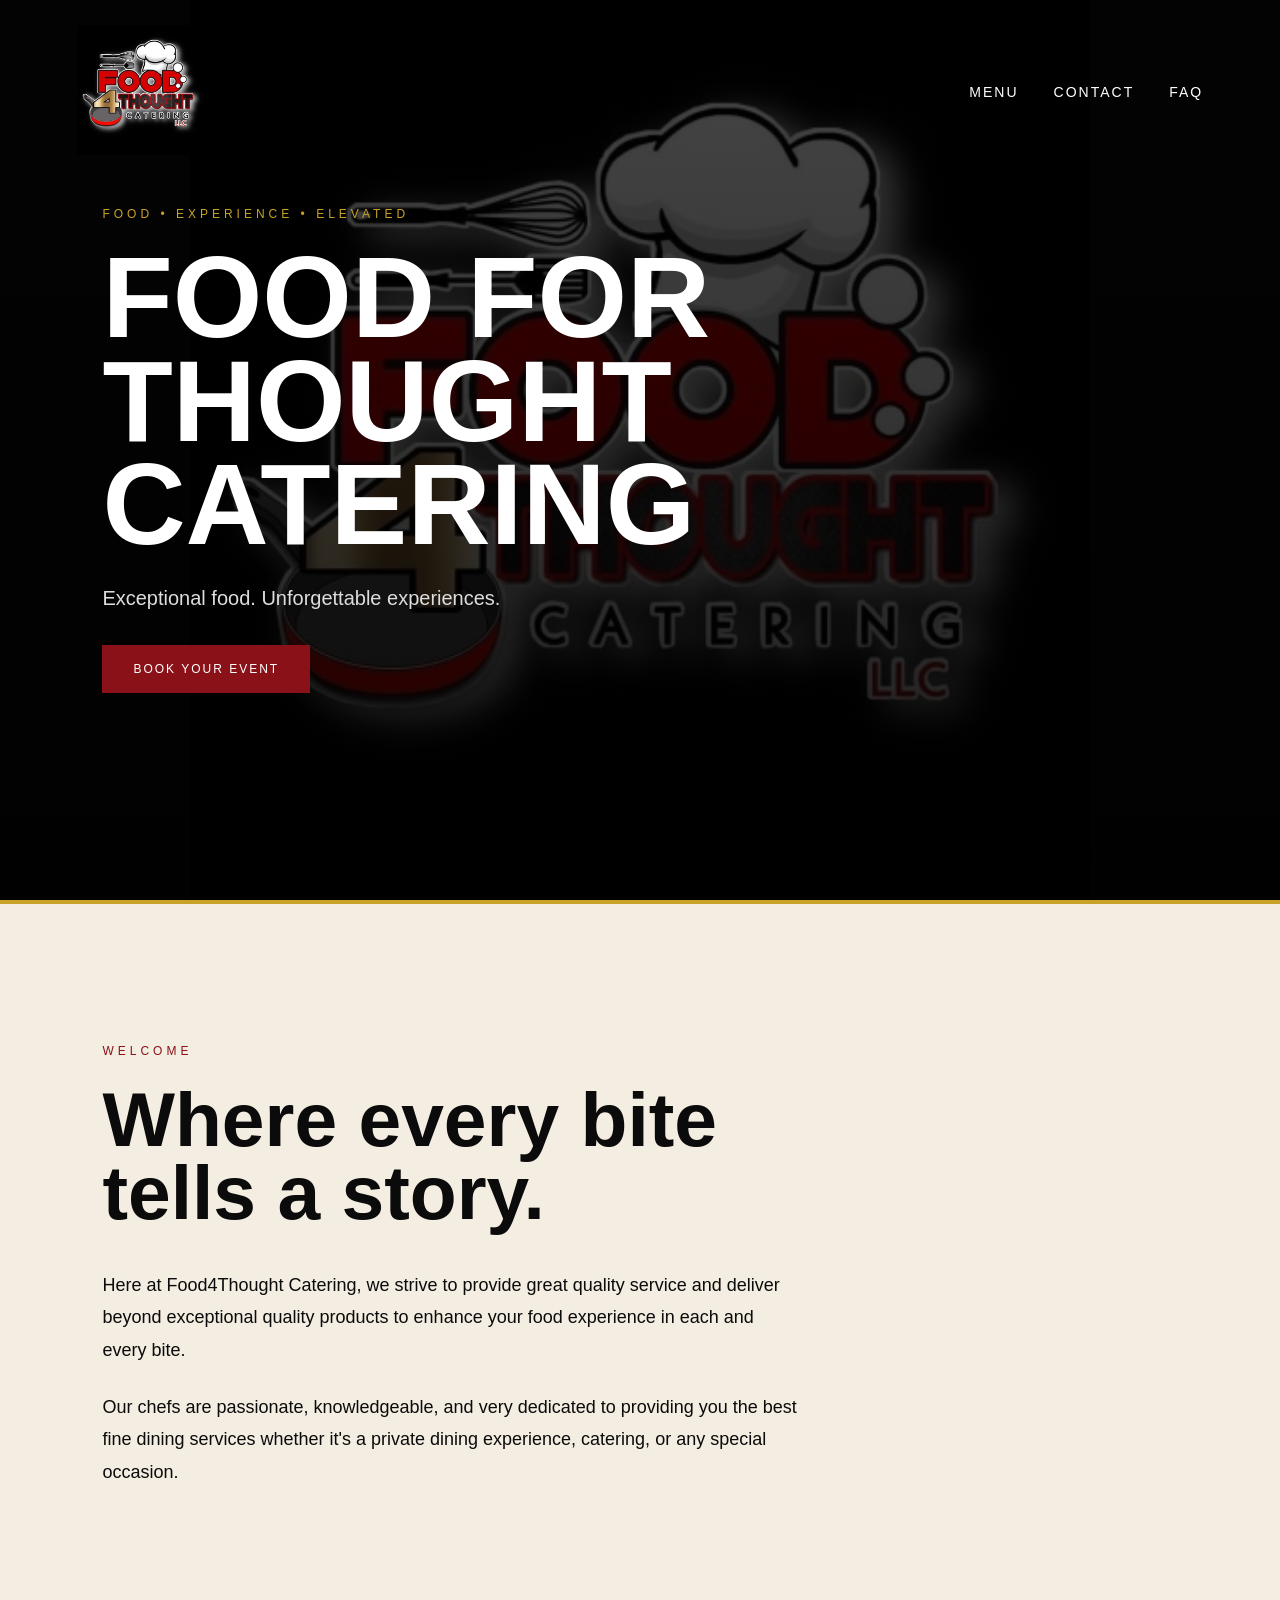
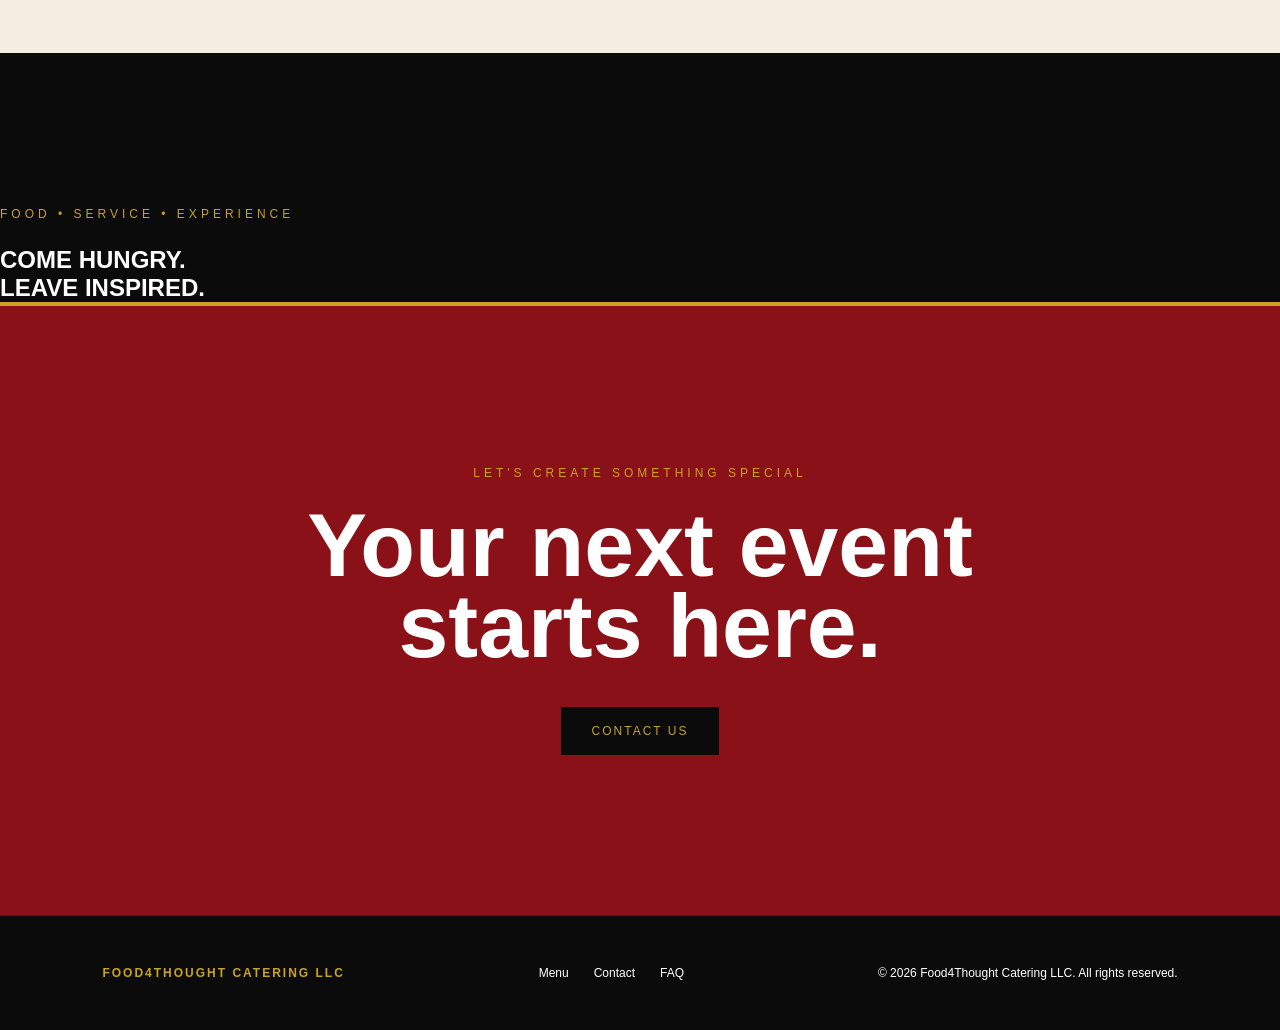
==== index.html @ 7fde73a3 "Fix video hero and page spacing" ====
<!DOCTYPE html>
<html lang="en">

<head>
    <meta charset="UTF-8">
    <meta name="viewport" content="width=device-width, initial-scale=1.0">

    <title>Food For Thought Catering LLC</title>

    <meta name="description"
        content="Food For Thought Catering LLC provides exceptional catering, private dining, and special occasion experiences.">

    <link rel="stylesheet" href="style.css">
</head>

<body>

    <!-- Navigation -->
    <header class="navbar">

        <a href="index.html" class="logo">
            <img src="images/logo.jpg" alt="Food For Thought Catering LLC">
        </a>

        <nav class="buttons">
            <a href="menu.html" class="menu-btn">Menu</a>
            <a href="contact.html" class="menu-btn">Contact</a>
            <a href="faq.html" class="menu-btn">FAQ</a>
        </nav>

    </header>


    <!-- Hero -->
    <section class="hero">

        <div class="hero-content">

            <p class="eyebrow">
                FOOD • EXPERIENCE • ELEVATED
            </p>

            <h1>
                Food For<br>
                Thought Catering
            </h1>

            <p class="hero-text">
                Exceptional food. Unforgettable experiences.
            </p>

            <a href="contact.html" class="cta-button">
                Book Your Event
            </a>

        </div>

    </section>


    <!-- Welcome -->
    <main>

        <section class="welcome">

            <div class="welcome-content">

                <p class="section-label">
                    WELCOME
                </p>

                <h2>
                    Where every bite<br>
                    tells a story.
                </h2>

                <p>
                    Here at Food4Thought Catering, we strive to provide
                    great quality service and deliver beyond exceptional
                    quality products to enhance your food experience in
                    each and every bite.
                </p>

                <p>
                    Our chefs are passionate, knowledgeable, and very
                    dedicated to providing you the best fine dining
                    services whether it's a private dining experience,
                    catering, or any special occasion.
                </p>

            </div>

        </section>


        <!-- Catering Videos -->
        <section class="video-hero">

            <video class="video-hero-background" autoplay muted loop playsinline>
                <source src="videos/catering1.mp4" type="video/mp4">
            </video>

            <div class="video-hero-overlay"></div>

            <div class="video-hero-content">
                <p class="section-label">Food • Service • Experience</p>

                <h2>
                    COME HUNGRY.<br>
                    LEAVE INSPIRED.
                </h2>
            </div>

        </section>

        <!-- Call To Action -->
        <section class="cta">

            <p class="section-label">
                LET'S CREATE SOMETHING SPECIAL
            </p>

            <h2>
                Your next event<br>
                starts here.
            </h2>

            <a href="contact.html" class="cta-button">
                Contact Us
            </a>

        </section>

    </main>


    <!-- Footer -->
    <footer>

        <div class="footer-logo">
            Food4Thought Catering LLC
        </div>

        <div class="footer-links">
            <a href="menu.html">Menu</a>
            <a href="contact.html">Contact</a>
            <a href="faq.html">FAQ</a>
        </div>

        <p>
            © 2026 Food4Thought Catering LLC. All rights reserved.
        </p>

    </footer>


    <script src="script.js"></script>

</body>

</html>
---- style.css ----
/* =========================
   COLOR VARIABLES
========================= */

:root {
    --black: #0b0b0b;
    --soft-black: #141414;
    --red: #8b1118;
    --red-bright: #a9151d;
    --gold: #c9a227;
    --cream: #f4eee2;
    --white: #ffffff;
}


/* =========================
   RESET
========================= */

* {
    margin: 0;
    padding: 0;
    box-sizing: border-box;
}

html {
    scroll-behavior: smooth;
}

body {
    font-family: Arial, Helvetica, sans-serif;
    background: var(--black);
    color: var(--white);
}


/* =========================
   NAVIGATION
========================= */

.navbar {
    position: absolute;

    top: 0;
    left: 0;

    width: 100%;

    padding: 25px 6%;

    display: flex;
    align-items: center;
    justify-content: space-between;

    z-index: 10;
}

.logo img {
    width: 130px;
    height: auto;
}

.buttons {
    display: flex;
    gap: 35px;
}

.menu-btn {
    color: var(--white);

    text-decoration: none;

    font-size: 14px;

    text-transform: uppercase;

    letter-spacing: 2px;

    transition: color 0.3s ease;
}

.menu-btn:hover {
    color: var(--gold);
}


/* =========================
   HERO
========================= */

.hero {
    min-height: 100vh;

    display: flex;

    align-items: center;

    padding: 120px 8%;

    position: relative;

    background:
        linear-gradient(rgba(0, 0, 0, 0.72),
            rgba(0, 0, 0, 0.88)),
        url("images/logo.jpg");

    background-size: contain;

    background-repeat: no-repeat;

    background-position: center;
}

.hero-content {
    max-width: 850px;
}

.eyebrow,
.section-label {
    font-size: 12px;

    letter-spacing: 4px;

    text-transform: uppercase;

    margin-bottom: 25px;

    color: var(--gold);
}

.hero h1 {
    font-size: clamp(4rem, 9vw, 9rem);

    line-height: 0.9;

    text-transform: uppercase;

    margin-bottom: 30px;
}

.hero h1::first-line {
    color: var(--white);
}

.hero-text {
    font-size: 20px;

    max-width: 500px;

    margin-bottom: 35px;

    color: #dddddd;
}


/* =========================
   BUTTON
========================= */

.cta-button {
    display: inline-block;

    padding: 16px 30px;

    background: var(--red);

    color: var(--white);

    text-decoration: none;

    text-transform: uppercase;

    font-size: 12px;

    letter-spacing: 2px;

    border: 1px solid var(--red);

    transition: all 0.3s ease;
}

.cta-button:hover {
    background: var(--gold);

    border-color: var(--gold);

    color: var(--black);
}


/* =========================
   WELCOME
========================= */

.welcome {
    padding: 140px 8%;

    background: var(--cream);

    color: var(--black);

    border-top: 4px solid var(--gold);
}

.welcome-content {
    max-width: 800px;
}

.welcome .section-label {
    color: var(--red);
}

.welcome h2 {
    font-size: clamp(3rem, 6vw, 6rem);

    line-height: 0.95;

    margin-bottom: 40px;
}

.welcome p:not(.section-label) {
    font-size: 18px;

    line-height: 1.8;

    margin-bottom: 25px;

    max-width: 700px;
}


/* =========================
   VIDEO
========================= */

.video-section {
    position: relative;

    width: 100%;

    height: 80vh;

    overflow: hidden;

    border-top: 1px solid var(--gold);

    border-bottom: 1px solid var(--gold);
}

.catering-video {
    width: 100%;

    height: 100%;

    object-fit: cover;
}

.video-overlay {
    position: absolute;

    inset: 0;

    display: flex;

    flex-direction: column;

    justify-content: center;

    align-items: center;

    text-align: center;

    padding: 20px;

    background:
        linear-gradient(rgba(0, 0, 0, 0.35),
            rgba(139, 17, 24, 0.35));
}

.video-overlay p {
    letter-spacing: 4px;

    font-size: 12px;

    margin-bottom: 20px;

    color: var(--gold);
}

.video-overlay h2 {
    font-size: clamp(3rem, 7vw, 7rem);

    line-height: 0.9;
}


/* =========================
   VIDEO GALLERY
========================= */

.video-gallery {
    padding: 100px 8%;

    background: var(--soft-black);
}

.video-card {
    border: 1px solid var(--gold);

    padding: 8px;
}

.video-card video {
    width: 100%;

    max-height: 700px;

    object-fit: cover;

    display: block;
}


/* =========================
   CALL TO ACTION
========================= */

.cta {
    padding: 160px 8%;

    text-align: center;

    background: var(--red);

    color: var(--white);

    border-top: 4px solid var(--gold);
}

.cta .section-label {
    color: var(--gold);
}

.cta h2 {
    font-size: clamp(3rem, 7vw, 7rem);

    line-height: 0.9;

    margin-bottom: 40px;
}

.cta .cta-button {
    background: var(--black);

    border-color: var(--black);

    color: var(--gold);
}

.cta .cta-button:hover {
    background: var(--gold);

    color: var(--black);

    border-color: var(--gold);
}


/* =========================
   FOOTER
========================= */

footer {
    padding: 50px 8%;

    display: flex;

    align-items: center;

    justify-content: space-between;

    flex-wrap: wrap;

    gap: 30px;

    background: var(--black);

    border-top: 1px solid #292929;

    font-size: 12px;
}

.footer-logo {
    color: var(--gold);

    font-weight: bold;

    text-transform: uppercase;

    letter-spacing: 2px;
}

.footer-links {
    display: flex;

    gap: 25px;
}

.footer-links a {
    color: var(--white);

    text-decoration: none;

    transition: color 0.3s ease;
}

.footer-links a:hover {
    color: var(--gold);
}


/* =========================
   MOBILE
========================= */

@media (max-width: 700px) {

    .navbar {
        padding: 20px;
    }

    .logo img {
        width: 100px;
    }

    .buttons {
        gap: 15px;
    }

    .menu-btn {
        font-size: 10px;
    }

    .hero {
        padding: 120px 25px 80px;
    }

    .hero h1 {
        font-size: 4rem;
    }

    .welcome {
        padding: 90px 25px;
    }

    .video-section {
        height: 60vh;
    }

    .video-gallery {
        padding: 60px 25px;
    }

    .cta {
        padding: 100px 25px;
    }

    footer {
        padding: 40px 25px;

        flex-direction: column;

        align-items: flex-start;
    }

}

/* =========================
   MENU PAGE
========================= */


/* =========================
   MENU HERO
========================= */

.menu-hero {
    min-height: 70vh;

    display: flex;
    align-items: flex-end;

    padding: 150px 8% 90px;

    background:
        linear-gradient(rgba(0, 0, 0, 0.75),
            rgba(0, 0, 0, 0.92));

    border-bottom: 1px solid var(--gold);
}

.menu-hero-content {
    max-width: 900px;
}

.menu-hero h1 {
    font-size: clamp(4rem, 9vw, 9rem);

    line-height: 0.9;

    text-transform: uppercase;

    margin-bottom: 30px;
}

.menu-hero p:not(.section-label) {
    max-width: 600px;

    font-size: 18px;

    line-height: 1.7;

    color: #dddddd;
}


/* =========================
   MENU CATEGORIES
========================= */

.menu-categories {
    padding: 140px 8%;

    background: var(--black);
}

.menu-heading {
    max-width: 800px;

    margin-bottom: 80px;
}

.menu-heading h2 {
    font-size: clamp(3rem, 6vw, 6rem);

    line-height: 0.95;
}


/* =========================
   MENU GRID
========================= */

.menu-grid {
    display: grid;

    grid-template-columns: repeat(2, 1fr);

    gap: 25px;
}


/* =========================
   MENU CARD
========================= */

.menu-card {
    position: relative;

    min-height: 360px;

    padding: 40px;

    display: flex;

    flex-direction: column;

    justify-content: space-between;

    text-decoration: none;

    color: var(--white);

    background: var(--soft-black);

    border: 1px solid #292929;

    overflow: hidden;

    transition:
        transform 0.35s ease,
        border-color 0.35s ease;
}




.menu-card::before {
    content: "";

    position: absolute;

    top: 0;
    left: 0;

    width: 100%;
    height: 3px;

    background: var(--gold);

    transform: scaleX(0);

    transform-origin: left;

    transition: transform 0.35s ease;
}


/* Hover */

.menu-card:hover {
    transform: translateY(-6px);

    border-color: var(--gold);
}

.menu-card:hover::before {
    transform: scaleX(1);
}


/* =========================
   CARD NUMBER
========================= */

.menu-card-number {
    font-size: 12px;

    letter-spacing: 3px;

    color: var(--gold);
}


/* =========================
   CARD CONTENT
========================= */

.menu-card-content p {
    font-size: 11px;

    letter-spacing: 3px;

    color: var(--gold);

    margin-bottom: 15px;
}

.menu-card-content h3 {
    font-size: clamp(2rem, 4vw, 4rem);

    line-height: 0.95;

    text-transform: uppercase;

    margin-bottom: 25px;
}

.menu-card-content span {
    font-size: 11px;

    letter-spacing: 2px;

    text-transform: uppercase;

    color: #cccccc;

    transition: color 0.3s ease;
}

.menu-card:hover .menu-card-content span {
    color: var(--gold);
}


/* =========================
   WEDDING CARD
========================= */

.wedding-card {
    grid-column: span 2;

    min-height: 420px;

    background:
        linear-gradient(rgba(0, 0, 0, 0.85),
            rgba(80, 8, 12, 0.35));
}


/* =========================
   MENU CTA
========================= */

.menu-cta {
    padding: 150px 8%;

    text-align: center;

    background: var(--cream);

    color: var(--black);

    border-top: 4px solid var(--gold);
}

.menu-cta .section-label {
    color: var(--red);
}

.menu-cta h2 {
    font-size: clamp(3rem, 7vw, 7rem);

    line-height: 0.9;

    margin-bottom: 45px;
}

.menu-cta .cta-button {
    background: var(--red);

    color: var(--white);

    border-color: var(--red);
}

.menu-cta .cta-button:hover {
    background: var(--black);

    border-color: var(--black);

    color: var(--gold);
}


/* =========================
   MOBILE
========================= */

@media (max-width: 700px) {

    .menu-hero {
        min-height: 60vh;

        padding: 130px 25px 60px;
    }

    .menu-hero h1 {
        font-size: 4rem;
    }

    .menu-categories {
        padding: 90px 25px;
    }

    .menu-heading {
        margin-bottom: 50px;
    }

    .menu-grid {
        grid-template-columns: 1fr;
    }

    .menu-card {
        min-height: 280px;

        padding: 30px;
    }

    .wedding-card {
        grid-column: span 1;

        min-height: 320px;
    }

    .menu-cta {
        padding: 100px 25px;
    }

}

/* =========================
   À LA CARTE
========================= */

.ala-menu {
    padding: 140px 8%;
    background: var(--black);
}

.ala-grid {
    display: grid;
    grid-template-columns: repeat(2, 1fr);
    gap: 30px;
}

.ala-card {
    background: var(--soft-black);
    border: 1px solid #292929;
    overflow: hidden;
    transition: transform 0.35s ease, border-color 0.35s ease;
}

.ala-card:hover {
    transform: translateY(-6px);
    border-color: var(--gold);
}

.ala-card>img {
    width: 100%;
    height: 300px;
    object-fit: cover;
    display: block;
}

.ala-info {
    padding: 30px;
}

.ala-info h3 {
    font-size: 26px;
    text-transform: uppercase;
    line-height: 1;
    margin-bottom: 20px;
}

.price-options {
    display: flex;
    flex-wrap: wrap;
    gap: 10px;
}

.price-options span,
.single-price {
    display: inline-block;
    color: var(--gold);
    font-size: 14px;
    letter-spacing: 1px;
}

.sides-heading {
    margin-top: 150px;
}

.side-list {
    max-width: 1000px;
    border-top: 1px solid #292929;
}

.side-item {
    display: flex;
    justify-content: space-between;
    align-items: center;
    gap: 30px;

    padding: 22px 0;

    border-bottom: 1px solid #292929;

    color: var(--cream);
    font-size: 16px;
}

.side-item strong {
    color: var(--gold);
    white-space: nowrap;
}


/* MOBILE */

@media (max-width: 700px) {

    .ala-menu {
        padding: 90px 25px;
    }

    .ala-grid {
        grid-template-columns: 1fr;
    }

    .ala-card>img {
        height: 250px;
    }

    .sides-heading {
        margin-top: 100px;
    }

    .side-item {
        font-size: 14px;
        gap: 15px;
    }

}

/* =========================
   DINNER MENU
========================= */

.dinner-menu {
    padding: 140px 8%;
    background: var(--black);
}

.dinner-intro {
    max-width: 800px;
    margin-bottom: 80px;
}

.dinner-intro .section-label {
    color: var(--gold);
}

.dinner-intro h2 {
    font-size: clamp(3rem, 6vw, 6rem);
    line-height: 0.9;
    text-transform: uppercase;
    margin-bottom: 30px;
}

.dinner-intro p {
    max-width: 650px;
    color: #cccccc;
    font-size: 17px;
    line-height: 1.8;
}


/* DINNER GRID */

.dinner-grid {
    display: grid;
    grid-template-columns: repeat(2, 1fr);
    gap: 25px;
}


/* DINNER CARD */

.dinner-card {
    background: var(--soft-black);
    border: 1px solid #292929;
    padding: 35px;
    transition: transform 0.3s ease, border-color 0.3s ease;
}

.dinner-card:hover {
    transform: translateY(-5px);
    border-color: var(--gold);
}


/* DINNER IMAGE */

.dinner-card img {
    width: 100%;
    height: 280px;
    object-fit: cover;
    display: block;
    margin-bottom: 30px;
}


/* DINNER INFO */

.dinner-info {
    display: flex;
    justify-content: space-between;
    align-items: flex-start;
    gap: 25px;
}

.dinner-info h3 {
    font-size: 28px;
    line-height: 1;
    text-transform: uppercase;
}

.dinner-price {
    color: var(--gold);
    font-size: 22px;
    font-weight: bold;
    white-space: nowrap;
}


/* DESCRIPTION */

.dinner-description {
    color: #cccccc;
    font-size: 15px;
    line-height: 1.7;
    margin-top: 20px;
}


/* DINNER CTA */

.dinner-cta {
    margin-top: 80px;
    padding: 70px;
    background: var(--red);
    text-align: center;
    border-top: 3px solid var(--gold);
}

.dinner-cta h2 {
    font-size: clamp(2.5rem, 6vw, 6rem);
    line-height: 0.9;
    text-transform: uppercase;
    margin-bottom: 30px;
}

.dinner-cta p {
    max-width: 600px;
    margin: 0 auto 30px;
    color: #eeeeee;
    line-height: 1.7;
}


/* MOBILE */

@media (max-width: 750px) {

    .dinner-menu {
        padding: 90px 25px;
    }

    .dinner-grid {
        grid-template-columns: 1fr;
    }

    .dinner-card {
        padding: 25px;
    }

    .dinner-card img {
        height: 240px;
    }

    .dinner-info {
        flex-direction: column;
        gap: 15px;
    }

    .dinner-info h3 {
        font-size: 24px;
    }

    .dinner-cta {
        padding: 60px 25px;
    }
}

/* =========================
   CATERING PAGE
========================= */

.catering-info {
    padding: 140px 8%;
    background: var(--cream);
    color: var(--black);
}

.catering-intro {
    max-width: 800px;
    margin-bottom: 70px;
}

.catering-intro .section-label {
    color: var(--red);
}

.catering-intro h2,
.section-intro h2 {
    font-size: clamp(3rem, 6vw, 6rem);
    line-height: 0.95;
    margin-bottom: 40px;
}

.catering-intro p {
    max-width: 700px;
    font-size: 18px;
    line-height: 1.8;
    margin-bottom: 20px;
}


/* POLICY */

.policy-notice {
    display: flex;
    gap: 30px;

    max-width: 1000px;

    padding: 40px;

    background: var(--black);

    color: var(--white);

    border-left: 5px solid var(--red);
}

.notice-icon {
    color: var(--gold);
    font-size: 30px;
}

.policy-notice h3 {
    color: var(--gold);
    font-size: 18px;
    letter-spacing: 2px;
    margin-bottom: 20px;
}

.policy-notice p {
    color: #cccccc;
    line-height: 1.7;
    margin-bottom: 12px;
}


/* SERVICES */

.catering-services {
    padding: 140px 8%;
    background: var(--black);
}

.service-grid {
    display: grid;
    grid-template-columns: repeat(3, 1fr);
    gap: 25px;
}

.service-card {
    padding: 40px;

    min-height: 500px;

    background: var(--soft-black);

    border: 1px solid #292929;

    transition:
        transform 0.35s ease,
        border-color 0.35s ease;
}

.service-card:hover {
    transform: translateY(-6px);
    border-color: var(--gold);
}

.service-number {
    color: var(--gold);
    letter-spacing: 3px;
    font-size: 12px;
}

.service-card h3 {
    font-size: 42px;
    text-transform: uppercase;
    margin: 40px 0 15px;
}

.service-price {
    font-size: 32px;
    color: var(--gold);
    margin-bottom: 15px;
}

.service-price span {
    font-size: 16px;
}

.service-card p {
    color: #cccccc;
    line-height: 1.7;
    margin-bottom: 20px;
}

.service-card ul {
    list-style: none;
    margin: 25px 0;
}

.service-card li {
    padding: 10px 0;
    border-bottom: 1px solid #292929;
    color: var(--cream);
}

.service-card li::before {
    content: "— ";
    color: var(--gold);
}

.service-note {
    font-size: 13px;
}


/* WHOLE PANS */

.whole-pans {
    padding: 140px 8%;
    background: var(--soft-black);
}

.whole-pans .section-intro {
    margin-bottom: 70px;
}

.whole-pans .section-intro p {
    color: #cccccc;
    font-size: 16px;
    line-height: 1.7;
    max-width: 600px;
}

.pan-list {
    max-width: 1100px;
    border-top: 1px solid #333333;
}

.pan-item {
    display: flex;
    justify-content: space-between;
    align-items: center;

    gap: 30px;

    padding: 22px 0;

    border-bottom: 1px solid #292929;

    color: var(--cream);

    font-size: 16px;
}

.pan-item strong {
    color: var(--gold);
    white-space: nowrap;
}


/* MOBILE */

@media (max-width: 800px) {

    .catering-info,
    .catering-services,
    .whole-pans {
        padding: 90px 25px;
    }

    .service-grid {
        grid-template-columns: 1fr;
    }

    .service-card {
        min-height: auto;
    }

    .policy-notice {
        flex-direction: column;
        padding: 30px;
    }

    .pan-item {
        font-size: 14px;
        gap: 20px;
    }

}


/* =========================
   BRUNCH PAGE
========================= */

.brunch-menu {
    padding: 140px 8%;
    background: var(--black);
}

.brunch-menu .section-intro {
    max-width: 800px;
    margin-bottom: 80px;
}

.brunch-menu .section-intro p:last-child {
    color: #cccccc;
    font-size: 16px;
    line-height: 1.7;
}


/* BRUNCH GRID */

.brunch-grid {
    display: grid;

    grid-template-columns: repeat(3, 1fr);

    gap: 25px;
}


/* BRUNCH CARD */

.brunch-card {
    background: var(--soft-black);

    border: 1px solid #292929;

    overflow: hidden;

    transition:
        transform 0.35s ease,
        border-color 0.35s ease;
}

.brunch-card:hover {
    transform: translateY(-6px);

    border-color: var(--gold);
}


/* IMAGE */

.brunch-card img {
    width: 100%;

    height: 260px;

    object-fit: cover;

    display: block;

    transition: transform 0.5s ease;
}

.brunch-card:hover img {
    transform: scale(1.04);
}


/* INFO */

.brunch-info {
    display: flex;

    justify-content: space-between;

    align-items: center;

    gap: 20px;

    padding: 25px;
}

.brunch-info h3 {
    font-size: 20px;

    line-height: 1.1;

    text-transform: uppercase;
}

.brunch-info span {
    flex-shrink: 0;

    color: var(--gold);

    font-size: 18px;

    font-weight: bold;
}


/* MOBILE */

@media (max-width: 900px) {

    .brunch-grid {
        grid-template-columns: repeat(2, 1fr);
    }

}

@media (max-width: 600px) {

    .brunch-menu {
        padding: 90px 25px;
    }

    .brunch-grid {
        grid-template-columns: 1fr;
    }

    .brunch-card img {
        height: 250px;
    }

}

/* =========================
   WEDDING PAGE
========================= */

.wedding-hero {
    min-height: 80vh;

    display: flex;
    align-items: center;

    padding: 150px 8%;

    background:
        linear-gradient(rgba(0, 0, 0, 0.72),
            rgba(0, 0, 0, 0.94));

    border-bottom: 1px solid var(--gold);
}

.wedding-hero-content {
    max-width: 900px;
}

.wedding-hero h1 {
    font-size: clamp(4rem, 9vw, 9rem);

    line-height: 0.85;

    text-transform: uppercase;

    margin: 20px 0 35px;
}

.wedding-hero p:not(.section-label) {
    max-width: 600px;

    color: #cccccc;

    font-size: 18px;

    line-height: 1.7;
}


/* =========================
   PACKAGES
========================= */

.wedding-packages {
    padding: 140px 8%;

    background: var(--black);
}

.wedding-packages .section-intro {
    max-width: 750px;

    margin-bottom: 80px;
}

.wedding-packages .section-intro p:last-child {
    color: #cccccc;

    font-size: 17px;

    line-height: 1.7;
}


/* PACKAGE GRID */

.wedding-grid {
    display: grid;

    grid-template-columns: repeat(2, 1fr);

    gap: 30px;
}


/* PACKAGE CARD */

.wedding-card {
    padding: 35px;

    background: var(--soft-black);

    border: 1px solid #292929;

    transition:
        transform 0.35s ease,
        border-color 0.35s ease;
}

.wedding-card:hover {
    transform: translateY(-6px);

    border-color: var(--gold);
}

.wedding-card.featured {
    border-top: 4px solid var(--gold);
}


/* PACKAGE TOP */

.package-top {
    display: flex;

    justify-content: space-between;

    align-items: flex-start;

    gap: 20px;

    margin-bottom: 35px;
}

.package-number {
    color: var(--gold);

    font-size: 11px;

    letter-spacing: 3px;
}

.package-price {
    color: var(--gold);

    font-size: 30px;

    font-weight: bold;

    text-align: right;
}

.package-price small {
    display: block;

    margin-top: 3px;

    color: #888;

    font-size: 9px;

    letter-spacing: 2px;
}


/* PACKAGE TITLE */

.wedding-card h3 {
    font-size: clamp(2.2rem, 4vw, 4rem);

    line-height: 0.9;

    text-transform: uppercase;

    margin-bottom: 30px;
}


/* PACKAGE IMAGE */

.package-image {
    width: 100%;

    height: 300px;

    overflow: hidden;

    margin-bottom: 30px;
}

.package-image img {
    width: 100%;

    height: 100%;

    object-fit: cover;

    display: block;

    transition: transform 0.5s ease;
}

.wedding-card:hover .package-image img {
    transform: scale(1.04);
}


/* DESCRIPTION */

.package-description {
    color: #cccccc;

    line-height: 1.7;

    margin-bottom: 25px;
}


/* PACKAGE LIST */

.wedding-card ul {
    list-style: none;
}

.wedding-card li {
    padding: 12px 0;

    border-bottom: 1px solid #292929;

    color: var(--cream);

    font-size: 14px;
}

.wedding-card li::before {
    content: "— ";

    color: var(--gold);
}


/* =========================
   BUILD YOUR OWN
========================= */

.build-menu {
    display: grid;

    grid-template-columns: 1fr 1fr;

    gap: 80px;

    padding: 140px 8%;

    background: var(--red);

    color: white;
}

.build-content {
    max-width: 600px;
}

.build-content .section-label {
    color: var(--gold);
}

.build-content h2 {
    font-size: clamp(3rem, 6vw, 6rem);

    line-height: 0.9;

    margin-bottom: 35px;
}

.build-content p:not(.section-label) {
    font-size: 17px;

    line-height: 1.7;

    max-width: 500px;
}

.build-options {
    display: grid;

    grid-template-columns: repeat(2, 1fr);

    gap: 15px;
}

.build-option {
    padding: 35px;

    min-height: 180px;

    border: 1px solid rgba(255, 255, 255, 0.3);
}

.build-option span {
    color: var(--gold);

    font-size: 11px;

    letter-spacing: 3px;
}

.build-option h3 {
    margin-top: 40px;

    font-size: 24px;

    text-transform: uppercase;
}


/* =========================
   BOOKING
========================= */

.wedding-booking {
    padding: 140px 8%;

    background: var(--cream);

    color: var(--black);
}

.wedding-booking .section-label {
    color: var(--red);
}

.booking-rules {
    max-width: 1000px;

    border-top: 1px solid #b7b7b7;
}

.booking-rule {
    display: grid;

    grid-template-columns: 80px 1fr;

    gap: 30px;

    padding: 35px 0;

    border-bottom: 1px solid #b7b7b7;
}

.booking-rule>span {
    color: var(--red);

    font-size: 13px;

    letter-spacing: 2px;
}

.booking-rule h3 {
    margin-bottom: 10px;

    font-size: 22px;

    text-transform: uppercase;
}

.booking-rule p {
    max-width: 700px;

    color: #444;

    line-height: 1.7;
}

.booking-rule.important h3 {
    color: var(--red);
}


/* =========================
   CANCELLATION POLICY
========================= */

.wedding-policy {
    display: grid;

    grid-template-columns: 1fr 1fr;

    gap: 80px;

    padding: 140px 8%;

    background: var(--black);
}

.wedding-policy h2 {
    font-size: clamp(3rem, 6vw, 6rem);

    line-height: 0.9;
}

.policy-text {
    max-width: 650px;
}

.policy-text p {
    color: #cccccc;

    line-height: 1.8;

    margin-bottom: 25px;
}

.policy-text strong {
    color: var(--gold);
}


/* =========================
   CONSULTATION
========================= */

.consultation {
    display: grid;

    grid-template-columns: 1fr 1fr;

    gap: 80px;

    padding: 140px 8%;

    background: var(--soft-black);

    border-top: 1px solid #292929;
}

.consultation h2 {
    font-size: clamp(3rem, 6vw, 6rem);

    line-height: 0.9;
}

.consultation-details {
    max-width: 500px;
}

.consultation-price {
    display: block;

    color: var(--gold);

    font-size: 70px;

    font-weight: bold;

    margin-bottom: 10px;
}

.consultation-details p {
    color: #cccccc;

    line-height: 1.7;

    margin-bottom: 20px;
}


/* =========================
   MOBILE
========================= */

@media (max-width: 800px) {

    .wedding-hero {
        min-height: 65vh;

        padding: 120px 25px 70px;
    }

    .wedding-packages {
        padding: 90px 25px;
    }

    .wedding-grid {
        grid-template-columns: 1fr;
    }

    .wedding-card {
        padding: 25px;
    }

    .build-menu,
    .wedding-policy,
    .consultation {
        grid-template-columns: 1fr;

        padding: 90px 25px;

        gap: 50px;
    }

    .build-options {
        grid-template-columns: 1fr 1fr;
    }

    .wedding-booking {
        padding: 90px 25px;
    }

}

@media (max-width: 500px) {

    .package-top {
        flex-direction: column;
    }

    .package-price {
        text-align: left;
    }

    .build-options {
        grid-template-columns: 1fr;
    }

    .booking-rule {
        grid-template-columns: 45px 1fr;
        gap: 15px;
    }

}

/* =========================
   CONTACT PAGE
========================= */

.contact-hero {
    min-height: 70vh;

    display: flex;
    align-items: center;

    padding: 150px 8%;

    background: var(--black);

    border-bottom: 1px solid #292929;
}

.contact-hero-content {
    max-width: 850px;
}

.contact-hero h1 {
    font-size: clamp(5rem, 11vw, 10rem);

    line-height: 0.8;

    text-transform: uppercase;

    margin: 20px 0 35px;
}

.contact-hero p:not(.section-label) {
    max-width: 600px;

    color: #cccccc;

    font-size: 18px;

    line-height: 1.7;
}


/* CONTACT FORM SECTION */

.contact-section {
    display: grid;

    grid-template-columns: 0.8fr 1.2fr;

    gap: 100px;

    padding: 140px 8%;

    background: var(--cream);

    color: var(--black);
}

.contact-intro {
    position: sticky;

    top: 100px;

    align-self: start;
}

.contact-intro .section-label {
    color: var(--red);
}

.contact-intro h2 {
    font-size: clamp(4rem, 7vw, 7rem);

    line-height: 0.85;

    margin-bottom: 35px;
}

.contact-intro>p:not(.section-label) {
    max-width: 450px;

    color: #444;

    line-height: 1.8;
}

.contact-note {
    display: flex;

    flex-direction: column;

    gap: 12px;

    margin-top: 40px;

    padding: 25px;

    border-left: 4px solid var(--red);

    background: #eeeeee;
}

.contact-note strong {
    font-size: 14px;

    line-height: 1.5;
}

.contact-note span {
    color: #555;

    font-size: 13px;

    line-height: 1.6;
}


/* FORM */

.contact-form {
    width: 100%;

    max-width: 700px;
}

.form-group {
    display: flex;

    flex-direction: column;

    margin-bottom: 25px;
}

.form-group label {
    margin-bottom: 9px;

    color: var(--black);

    font-size: 11px;

    font-weight: bold;

    letter-spacing: 2px;

    text-transform: uppercase;
}

.form-group input,
.form-group select,
.form-group textarea {
    width: 100%;

    padding: 17px 18px;

    border: 1px solid #bbbbbb;

    border-radius: 0;

    background: transparent;

    color: var(--black);

    font-family: inherit;

    font-size: 15px;

    outline: none;

    transition: border-color 0.25s ease;
}

.form-group textarea {
    resize: vertical;
}

.form-group input:focus,
.form-group select:focus,
.form-group textarea:focus {
    border-color: var(--red);
}

.form-row {
    display: grid;

    grid-template-columns: 1fr 1fr;

    gap: 20px;
}


/* SUBMIT */

.form-submit {
    width: 100%;

    padding: 20px;

    border: none;

    background: var(--red);

    color: white;

    font-family: inherit;

    font-size: 12px;

    font-weight: bold;

    letter-spacing: 3px;

    text-transform: uppercase;

    cursor: pointer;

    transition:
        background 0.25s ease,
        transform 0.25s ease;
}

.form-submit:hover {
    background: var(--black);

    transform: translateY(-2px);
}


/* SERVICES */

.contact-services {
    padding: 140px 8%;

    background: var(--black);
}

.contact-services h2 {
    max-width: 900px;

    font-size: clamp(3rem, 7vw, 7rem);

    line-height: 0.9;

    margin: 25px 0 90px;
}

.contact-service-grid {
    display: grid;

    grid-template-columns: repeat(4, 1fr);

    border-top: 1px solid #333333;
}

.contact-service-grid>div {
    min-height: 180px;

    padding: 30px;

    border-right: 1px solid #333333;

    border-bottom: 1px solid #333333;
}

.contact-service-grid>div:last-child {
    border-right: none;
}

.contact-service-grid span {
    color: var(--gold);

    font-size: 11px;

    letter-spacing: 3px;
}

.contact-service-grid h3 {
    margin-top: 50px;

    font-size: 20px;

    text-transform: uppercase;
}


/* MOBILE */

@media (max-width: 850px) {

    .contact-section {
        grid-template-columns: 1fr;

        padding: 90px 25px;

        gap: 60px;
    }

    .contact-intro {
        position: static;
    }

    .contact-services {
        padding: 90px 25px;
    }

    .contact-service-grid {
        grid-template-columns: 1fr 1fr;
    }

    .contact-service-grid>div:nth-child(2) {
        border-right: none;
    }

}

@media (max-width: 550px) {

    .contact-hero {
        min-height: 60vh;

        padding: 110px 25px 70px;
    }

    .form-row {
        grid-template-columns: 1fr;
    }

    .contact-service-grid {
        grid-template-columns: 1fr;
    }

    .contact-service-grid>div {
        border-right: none;
    }

}

/* =========================
   FAQ PAGE
========================= */

.faq-hero {
    min-height: 70vh;

    display: flex;
    align-items: center;

    padding: 150px 8%;

    background: var(--black);

    border-bottom: 1px solid #292929;
}

.faq-hero-content {
    max-width: 900px;
}

.faq-hero h1 {
    font-size: clamp(4rem, 9vw, 9rem);

    line-height: 0.85;

    text-transform: uppercase;

    margin: 20px 0 35px;
}

.faq-hero p:not(.section-label) {
    max-width: 600px;

    color: #cccccc;

    font-size: 18px;

    line-height: 1.7;
}


/* FAQ SECTION */

.faq-section {
    padding: 140px 8%;

    background: var(--cream);

    color: var(--black);
}

.faq-section .section-intro {
    margin-bottom: 80px;
}

.faq-section .section-label {
    color: var(--red);
}

.faq-section h2 {
    font-size: clamp(4rem, 7vw, 7rem);

    line-height: 0.85;
}


/* FAQ LIST */

.faq-list {
    max-width: 1000px;

    border-top: 1px solid #999999;
}

.faq-item {
    border-bottom: 1px solid #999999;
}

.faq-item summary {
    display: flex;

    justify-content: space-between;

    align-items: center;

    gap: 30px;

    padding: 30px 0;

    cursor: pointer;

    list-style: none;

    font-size: 19px;

    font-weight: bold;

    text-transform: uppercase;
}

.faq-item summary::-webkit-details-marker {
    display: none;
}

.faq-item summary::after {
    content: "+";

    flex-shrink: 0;

    color: var(--red);

    font-size: 30px;

    font-weight: normal;

    transition: transform 0.25s ease;
}

.faq-item[open] summary::after {
    transform: rotate(45deg);
}

.faq-answer {
    max-width: 750px;

    padding: 0 50px 30px 0;
}

.faq-answer p {
    color: #444444;

    font-size: 16px;

    line-height: 1.8;

    margin-bottom: 15px;
}

.faq-answer strong {
    color: var(--red);
}


/* CTA */

.faq-cta {
    padding: 140px 8%;

    background: var(--red);

    color: white;
}

.faq-cta .section-label {
    color: var(--gold);
}

.faq-cta h2 {
    font-size: clamp(4rem, 8vw, 8rem);

    line-height: 0.85;

    margin: 25px 0;
}

.faq-cta p:not(.section-label) {
    max-width: 500px;

    margin-bottom: 35px;

    line-height: 1.7;
}


/* MOBILE */

@media (max-width: 700px) {

    .faq-hero {
        min-height: 60vh;

        padding: 110px 25px 70px;
    }

    .faq-section {
        padding: 90px 25px;
    }

    .faq-cta {
        padding: 90px 25px;
    }

    .faq-item summary {
        font-size: 16px;
    }

    .faq-answer {
        padding-right: 20px;
    }

}

/* =========================
   PAGE TOP SPACING FIX
========================= */

.faq-hero,
.menu-hero,
.catering-hero,
.wedding-hero,
.contact-hero {
    padding-top: 190px;
}
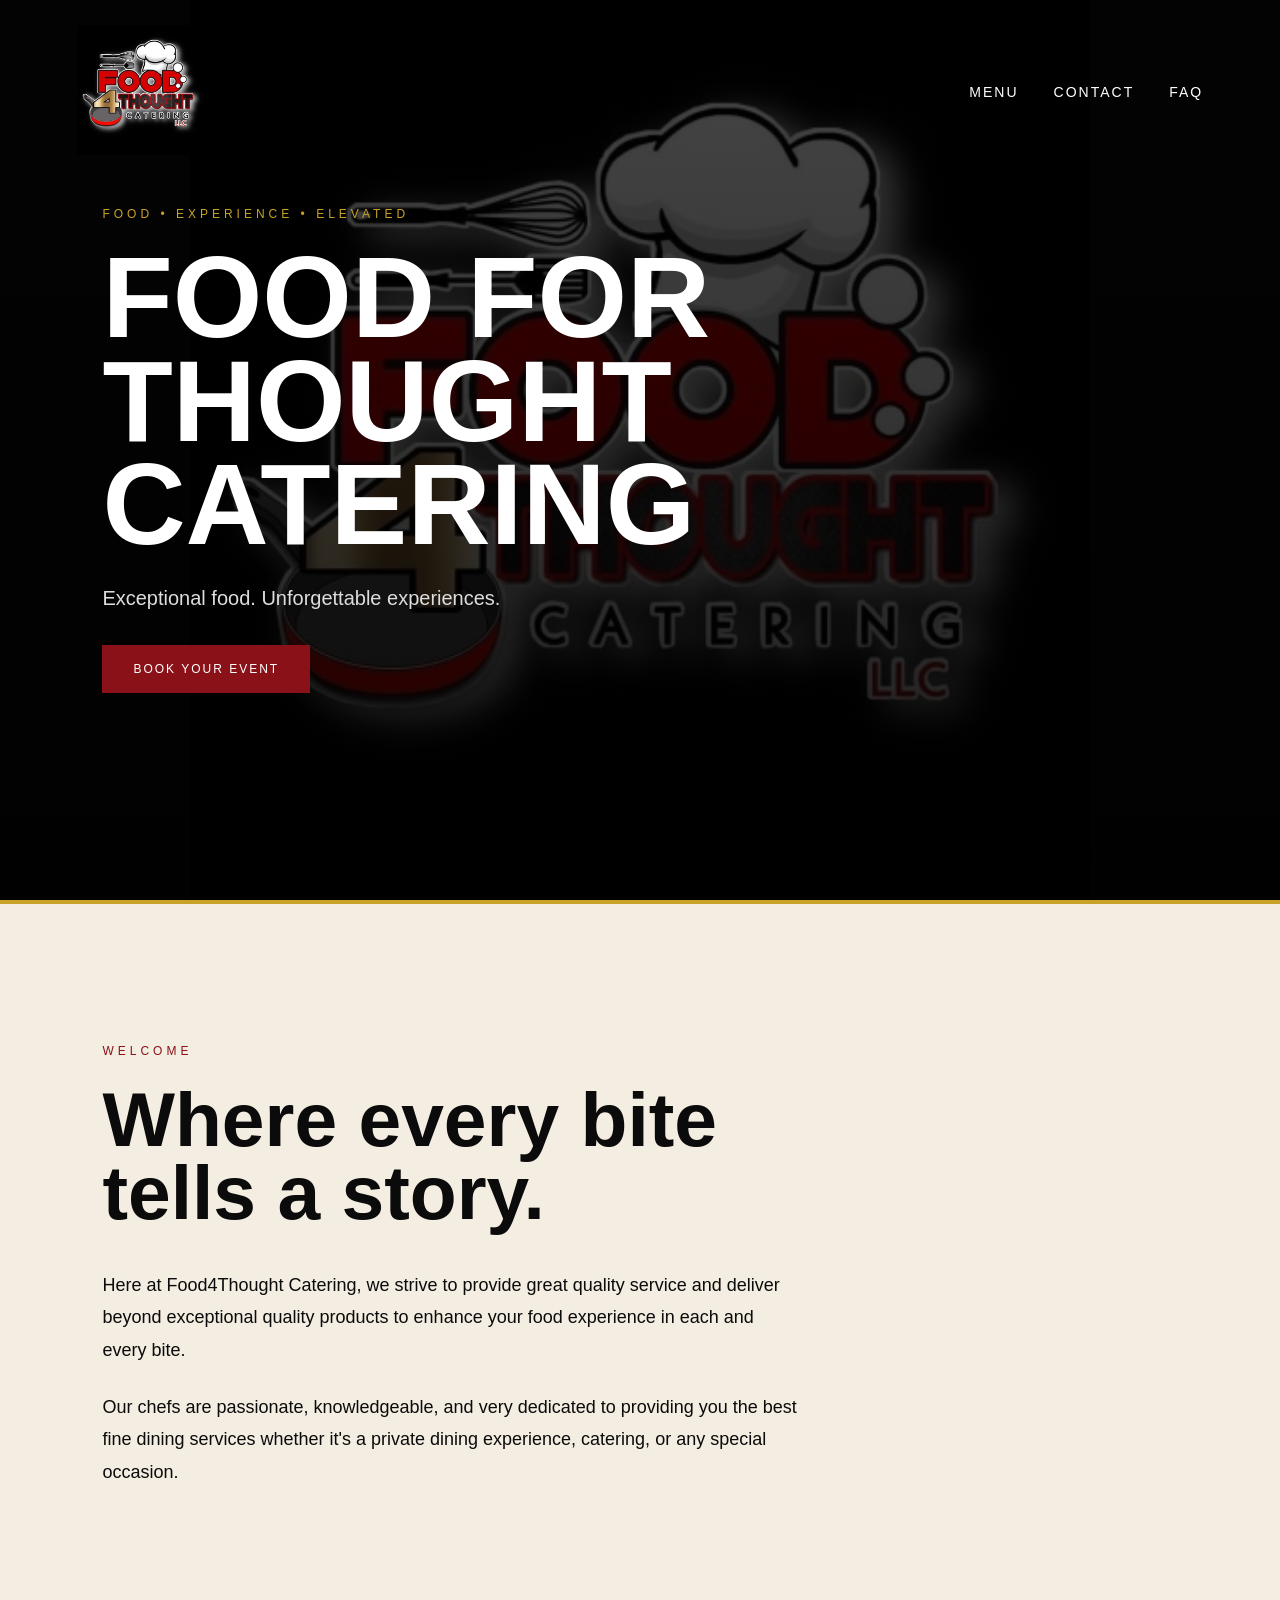
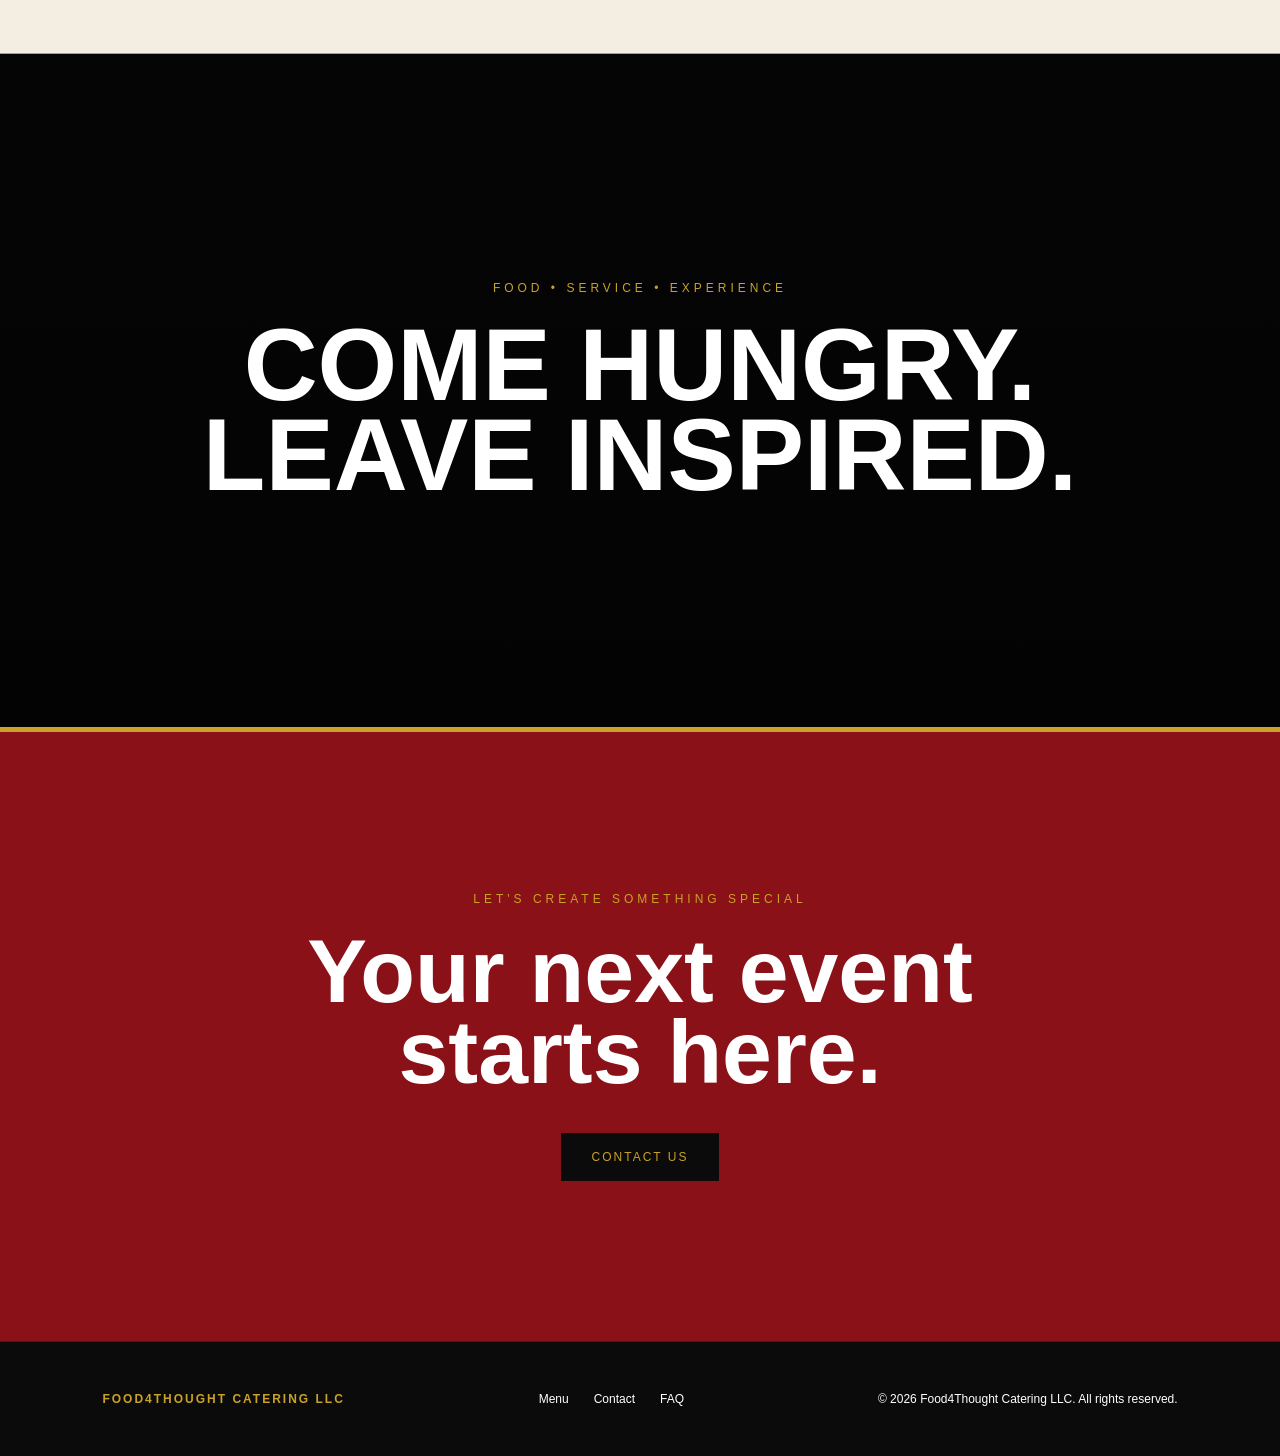
==== commit d7e7dd15: "Fix homepage video" ====
--- a/index.html
+++ b/index.html
@@ -97,7 +97,7 @@
         <section class="video-hero">
 
             <video class="video-hero-background" autoplay muted loop playsinline>
-                <source src="videos/catering1.mp4" type="video/mp4">
+                <source src="videos/Catering1.MP4" type="video/mp4">
             </video>
 
             <div class="video-hero-overlay"></div>
--- a/style.css
+++ b/style.css
@@ -2488,4 +2488,85 @@
 .wedding-hero,
 .contact-hero {
     padding-top: 190px;
+}
+
+/* =========================
+   VIDEO BACKGROUND BLOCK
+========================= */
+
+.video-hero {
+    position: relative;
+    width: 100%;
+    min-height: 75vh;
+    overflow: hidden;
+
+    display: flex;
+    align-items: center;
+    justify-content: center;
+
+    text-align: center;
+
+    border-top: 1px solid var(--gold);
+    border-bottom: 1px solid var(--gold);
+}
+
+.video-hero-background {
+    position: absolute;
+    inset: 0;
+
+    width: 100%;
+    height: 100%;
+
+    object-fit: cover;
+    z-index: 0;
+}
+
+.video-hero-overlay {
+    position: absolute;
+    inset: 0;
+
+    background:
+        linear-gradient(rgba(0, 0, 0, 0.55),
+            rgba(0, 0, 0, 0.72));
+
+    z-index: 1;
+}
+
+.video-hero-content {
+    position: relative;
+    z-index: 2;
+
+    padding: 40px;
+}
+
+.video-hero-content .section-label {
+    color: var(--gold);
+    margin-bottom: 25px;
+}
+
+.video-hero-content h2 {
+    color: var(--white);
+
+    font-size: clamp(3.5rem, 8vw, 8rem);
+    line-height: 0.88;
+
+    text-transform: uppercase;
+}
+
+
+/* MOBILE */
+
+@media (max-width: 700px) {
+
+    .video-hero {
+        min-height: 65vh;
+    }
+
+    .video-hero-content {
+        padding: 25px;
+    }
+
+    .video-hero-content h2 {
+        font-size: 3.5rem;
+    }
 }
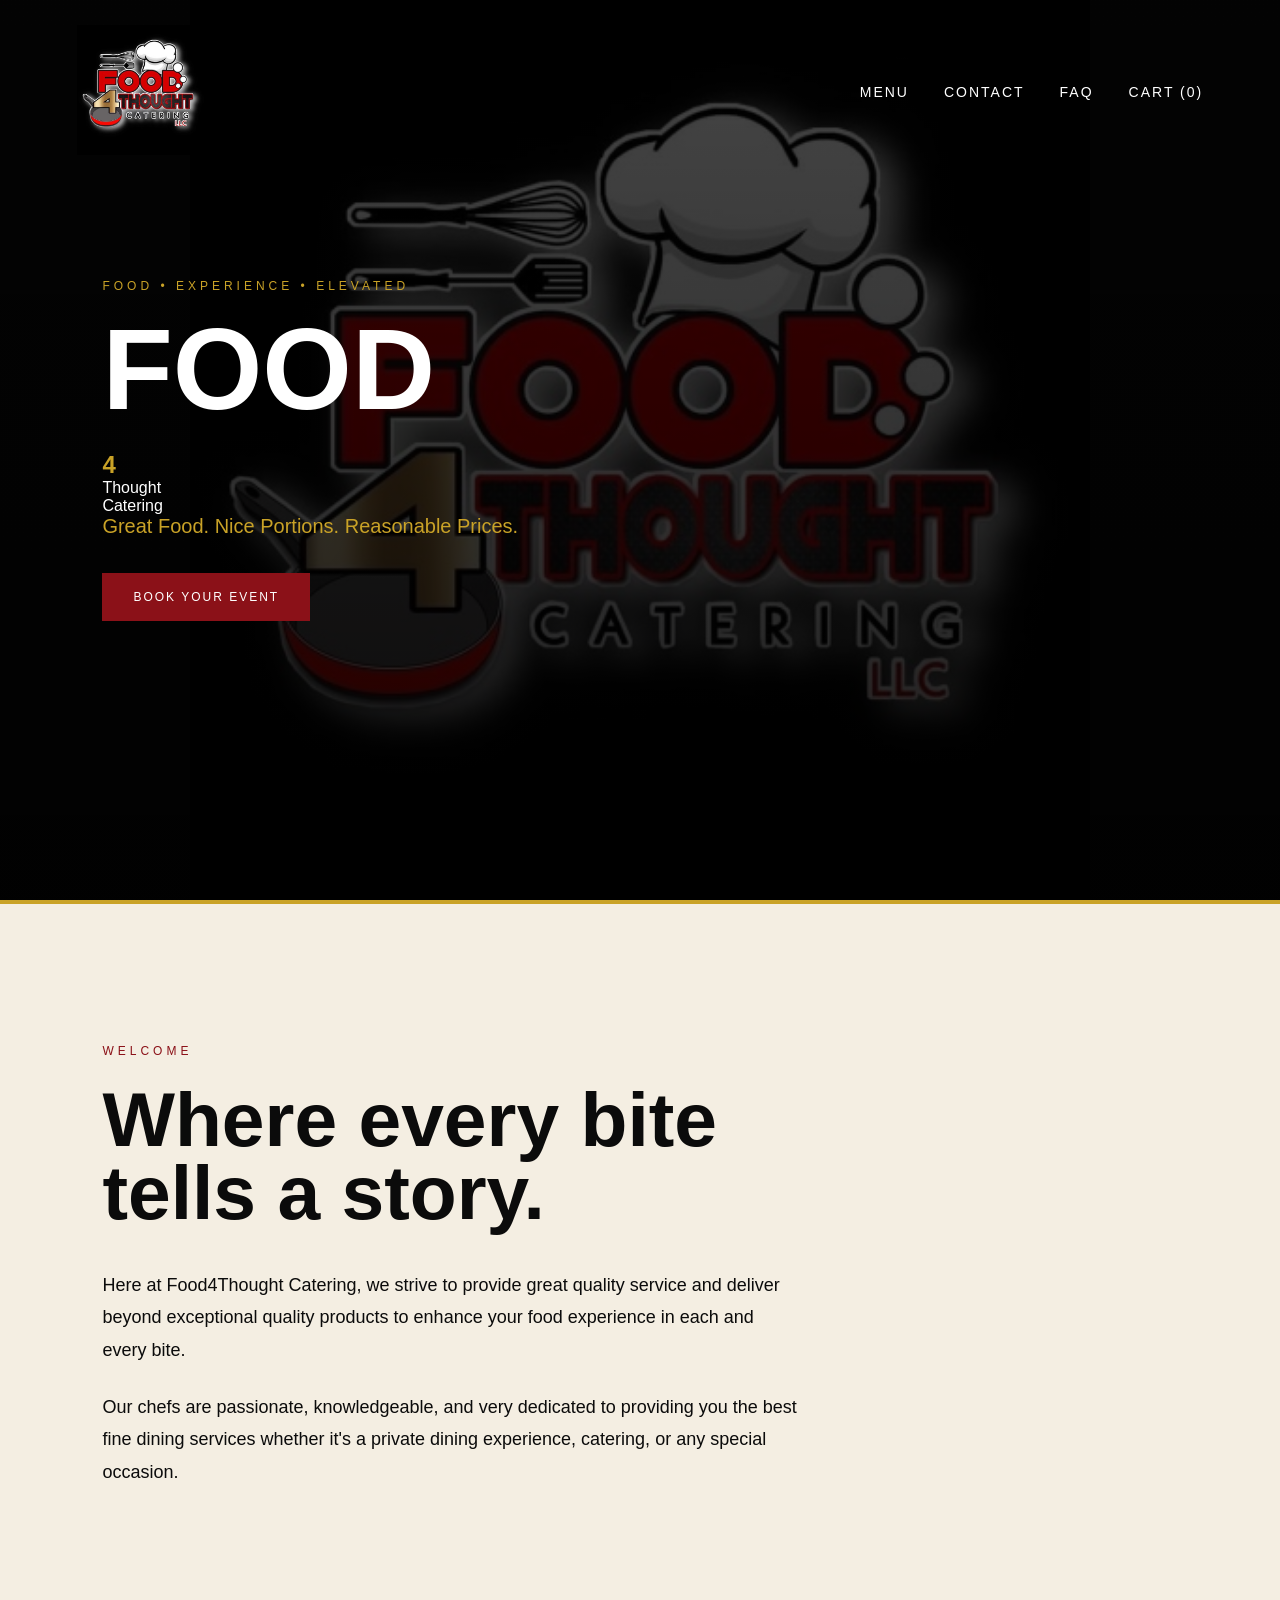
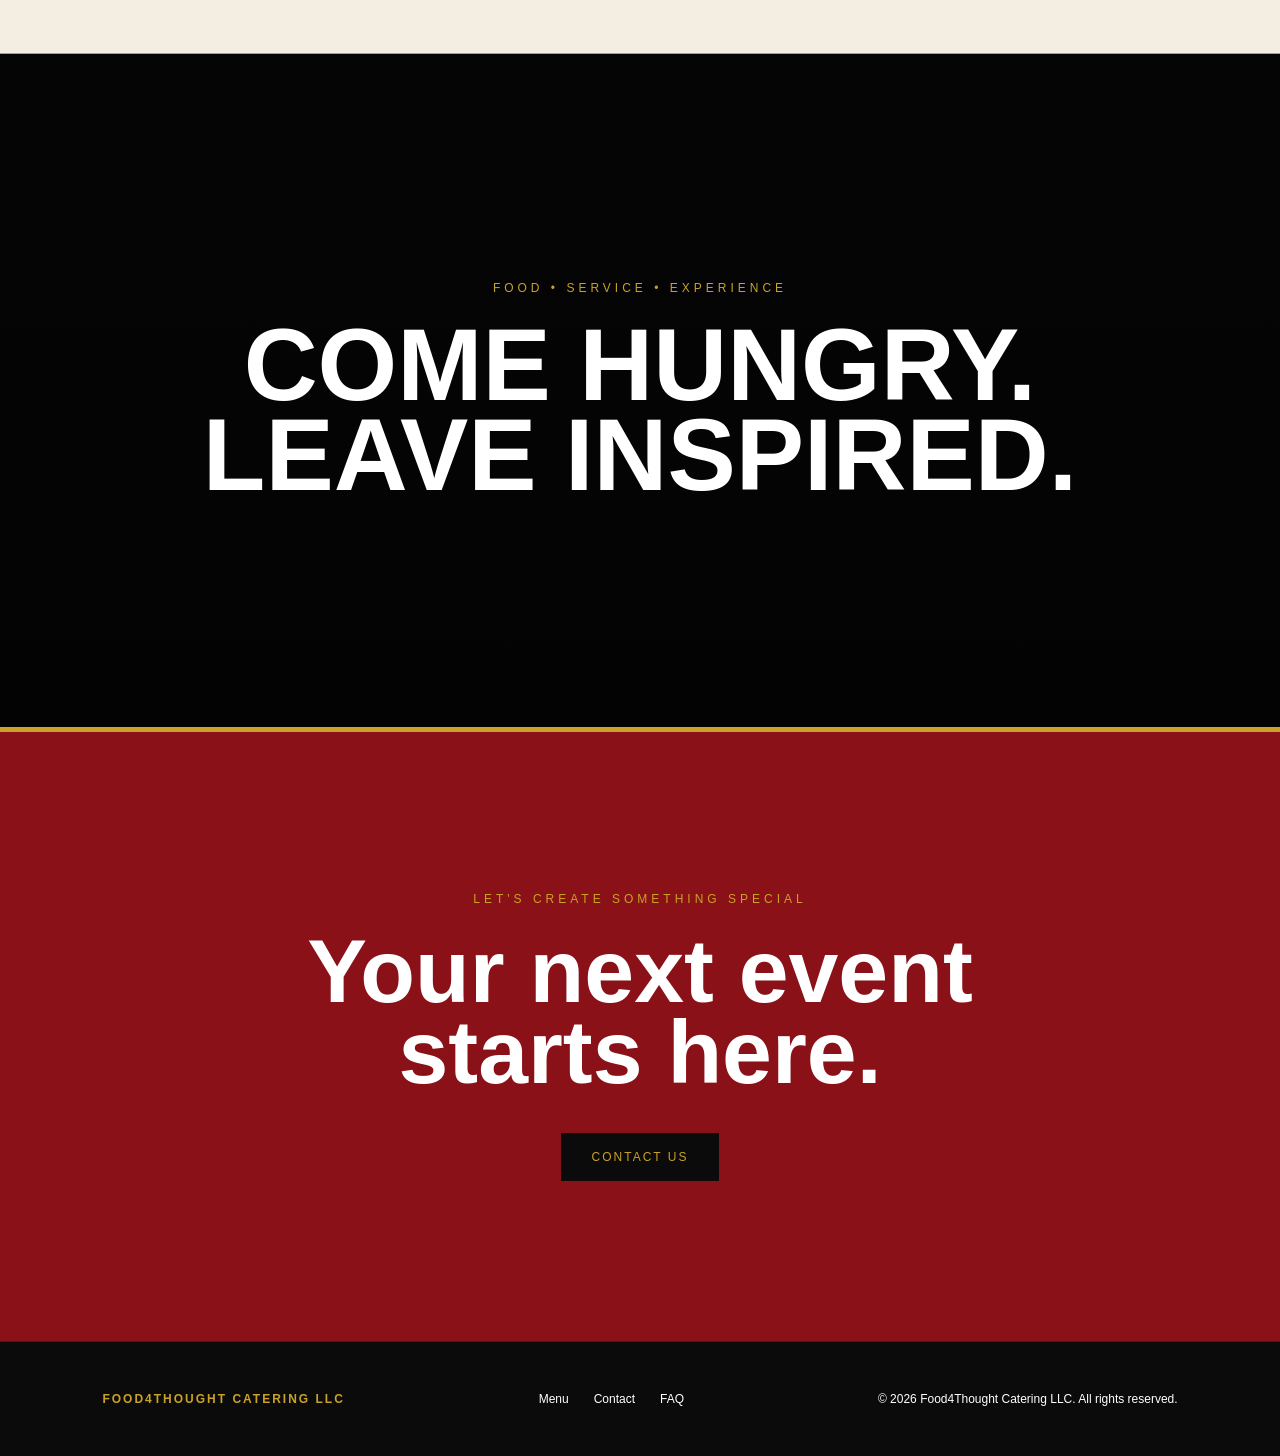
==== commit 9c3a453b: "Add files via upload updated cart" ====
--- a/index.html
+++ b/index.html
@@ -1,161 +1,110 @@
 <!DOCTYPE html>
+
 <html lang="en">
-
 <head>
-    <meta charset="UTF-8">
-    <meta name="viewport" content="width=device-width, initial-scale=1.0">
-
-    <title>Food For Thought Catering LLC</title>
-
-    <meta name="description"
-        content="Food For Thought Catering LLC provides exceptional catering, private dining, and special occasion experiences.">
-
-    <link rel="stylesheet" href="style.css">
+<meta charset="utf-8"/>
+<meta content="width=device-width, initial-scale=1.0" name="viewport"/>
+<title>Food 4 Thought Catering LLC</title>
+<meta content="Food 4 Thought Catering LLC provides exceptional catering, private dining, and special occasion experiences." name="description"/>
+<link href="style.css" rel="stylesheet"/>
 </head>
-
 <body>
-
-    <!-- Navigation -->
-    <header class="navbar">
-
-        <a href="index.html" class="logo">
-            <img src="images/logo.jpg" alt="Food For Thought Catering LLC">
-        </a>
-
-        <nav class="buttons">
-            <a href="menu.html" class="menu-btn">Menu</a>
-            <a href="contact.html" class="menu-btn">Contact</a>
-            <a href="faq.html" class="menu-btn">FAQ</a>
-        </nav>
-
-    </header>
-
-
-    <!-- Hero -->
-    <section class="hero">
-
-        <div class="hero-content">
-
-            <p class="eyebrow">
+<!-- Navigation -->
+<header class="navbar">
+<a class="logo" href="index.html">
+<img alt="Food For Thought Catering LLC" src="images/logo.jpg"/>
+</a>
+<nav class="buttons">
+<a class="menu-btn" href="menu.html">Menu</a>
+<a class="menu-btn" href="contact.html">Contact</a>
+<a class="menu-btn" href="faq.html">FAQ</a>
+<a class="menu-btn cart-nav" href="cart.html">Cart (0)</a></nav>
+</header>
+<!-- Hero -->
+<section class="hero">
+<div class="hero-content">
+<p class="eyebrow">
                 FOOD • EXPERIENCE • ELEVATED
             </p>
-
-            <h1>
-                Food For<br>
-                Thought Catering
+<h1>
+                Food<h2>4</h2>Thought<br/>
+                Catering
             </h1>
-
-            <p class="hero-text">
-                Exceptional food. Unforgettable experiences.
+<p class="hero-text">
+                Great Food. Nice Portions. Reasonable Prices.
             </p>
-
-            <a href="contact.html" class="cta-button">
+<a class="cta-button" href="contact.html">
                 Book Your Event
             </a>
-
-        </div>
-
-    </section>
-
-
-    <!-- Welcome -->
-    <main>
-
-        <section class="welcome">
-
-            <div class="welcome-content">
-
-                <p class="section-label">
+</div>
+</section>
+<!-- Welcome -->
+<main>
+<section class="welcome">
+<div class="welcome-content">
+<p class="section-label">
                     WELCOME
                 </p>
-
-                <h2>
-                    Where every bite<br>
+<h2>
+                    Where every bite<br/>
                     tells a story.
                 </h2>
-
-                <p>
+<p>
                     Here at Food4Thought Catering, we strive to provide
                     great quality service and deliver beyond exceptional
                     quality products to enhance your food experience in
                     each and every bite.
                 </p>
-
-                <p>
+<p>
                     Our chefs are passionate, knowledgeable, and very
                     dedicated to providing you the best fine dining
                     services whether it's a private dining experience,
                     catering, or any special occasion.
                 </p>
-
-            </div>
-
-        </section>
-
-
-        <!-- Catering Videos -->
-        <section class="video-hero">
-
-            <video class="video-hero-background" autoplay muted loop playsinline>
-                <source src="videos/Catering1.MP4" type="video/mp4">
-            </video>
-
-            <div class="video-hero-overlay"></div>
-
-            <div class="video-hero-content">
-                <p class="section-label">Food • Service • Experience</p>
-
-                <h2>
-                    COME HUNGRY.<br>
+</div>
+</section>
+<!-- Catering Videos -->
+<section class="video-hero">
+<video autoplay="" class="video-hero-background" loop="" muted="" playsinline="">
+<source src="videos/Catering1.MP4" type="video/mp4"/>
+</video>
+<div class="video-hero-overlay"></div>
+<div class="video-hero-content">
+<p class="section-label">Food • Service • Experience</p>
+<h2>
+                    COME HUNGRY.<br/>
                     LEAVE INSPIRED.
                 </h2>
-            </div>
-
-        </section>
-
-        <!-- Call To Action -->
-        <section class="cta">
-
-            <p class="section-label">
+</div>
+</section>
+<!-- Call To Action -->
+<section class="cta">
+<p class="section-label">
                 LET'S CREATE SOMETHING SPECIAL
             </p>
-
-            <h2>
-                Your next event<br>
+<h2>
+                Your next event<br/>
                 starts here.
             </h2>
-
-            <a href="contact.html" class="cta-button">
+<a class="cta-button" href="contact.html">
                 Contact Us
             </a>
-
-        </section>
-
-    </main>
-
-
-    <!-- Footer -->
-    <footer>
-
-        <div class="footer-logo">
+</section>
+</main>
+<!-- Footer -->
+<footer>
+<div class="footer-logo">
             Food4Thought Catering LLC
         </div>
-
-        <div class="footer-links">
-            <a href="menu.html">Menu</a>
-            <a href="contact.html">Contact</a>
-            <a href="faq.html">FAQ</a>
-        </div>
-
-        <p>
+<div class="footer-links">
+<a href="menu.html">Menu</a>
+<a href="contact.html">Contact</a>
+<a href="faq.html">FAQ</a>
+</div>
+<p>
             © 2026 Food4Thought Catering LLC. All rights reserved.
         </p>
-
-    </footer>
-
-
-    <script src="script.js"></script>
-
+</footer>
+<script src="script.js"></script>
 </body>
-
 </html>
--- a/style.css
+++ b/style.css
@@ -138,6 +138,9 @@
     margin-bottom: 30px;
 }
 
+.hero h2 {
+    color: #c9a227
+}
 .hero h1::first-line {
     color: var(--white);
 }
@@ -149,7 +152,7 @@
 
     margin-bottom: 35px;
 
-    color: #dddddd;
+    color: var(--gold);
 }
 
 
@@ -2569,4 +2572,8 @@
     .video-hero-content h2 {
         font-size: 3.5rem;
     }
-}+}
+
+/* ========================= CART ========================= */
+.add-to-cart{margin-top:18px;border:1px solid var(--gold);background:transparent;color:var(--gold);padding:11px 16px;text-transform:uppercase;letter-spacing:.08em;font-weight:700;cursor:pointer;transition:.2s ease}.add-to-cart:hover,.add-to-cart.added{background:var(--gold);color:#111}.cart-options{display:flex;flex-wrap:wrap;gap:8px;margin-top:12px}.cart-options .add-to-cart{margin-top:0;font-size:.72rem}.side-item .add-to-cart,.pan-item .add-to-cart{margin:0 0 0 14px;padding:8px 10px;font-size:.68rem}.cart-page{max-width:1100px;margin:0 auto;padding:80px 28px 120px}.cart-page h1{font-size:clamp(3rem,7vw,6rem);text-transform:uppercase;margin:8px 0 45px}.cart-item{display:grid;grid-template-columns:minmax(0,1fr) auto auto auto;gap:24px;align-items:center;padding:24px 0;border-bottom:1px solid rgba(255,255,255,.18)}.cart-item-main h3{margin:0 0 5px}.cart-item-main span,.cart-note{opacity:.72}.qty-controls{display:flex;align-items:center;gap:12px}.qty-controls button{width:34px;height:34px;border:1px solid var(--gold);background:transparent;color:var(--gold);cursor:pointer;font-size:1.2rem}.line-total{min-width:85px;text-align:right}.remove-cart-item{border:0;background:none;color:var(--gold);text-decoration:underline;cursor:pointer}.cart-summary{margin-left:auto;max-width:480px;padding-top:38px}.cart-summary>div:first-child{display:flex;justify-content:space-between;font-size:1.5rem;padding-bottom:18px;border-bottom:1px solid var(--gold)}.cart-note{line-height:1.6;margin:20px 0}.checkout-btn{width:100%;border:0;cursor:pointer;margin-top:12px}.secondary-cart-btn{display:block;text-align:center;background:transparent;border:1px solid var(--gold)}.empty-cart{padding:45px 0;border-top:1px solid rgba(255,255,255,.18);border-bottom:1px solid rgba(255,255,255,.18)}
+@media(max-width:700px){.cart-item{grid-template-columns:1fr auto;gap:14px}.qty-controls{grid-column:1}.line-total{grid-column:2;grid-row:2}.remove-cart-item{grid-column:1/3;text-align:left;padding:0}.side-item,.pan-item{flex-wrap:wrap;gap:8px}.side-item .add-to-cart,.pan-item .add-to-cart{width:100%;margin:8px 0 0}.cart-page{padding:55px 20px 90px}}
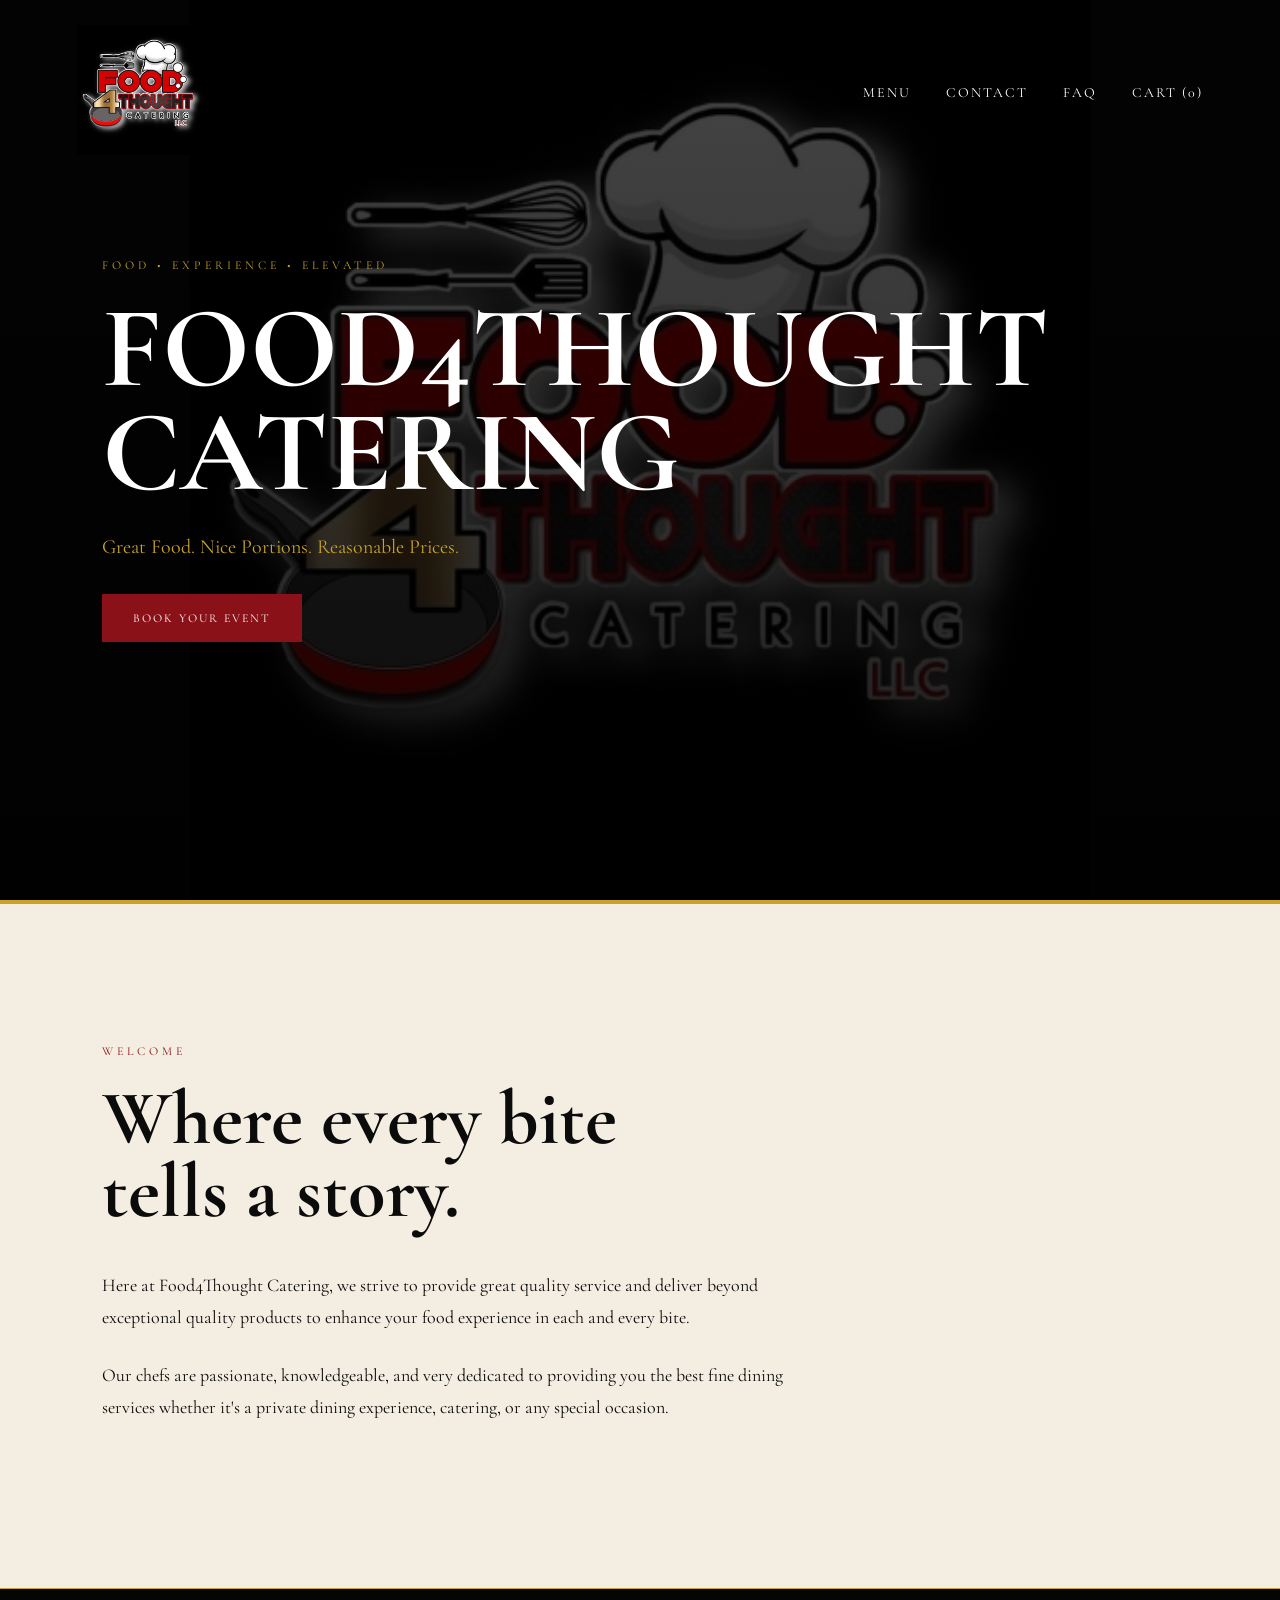
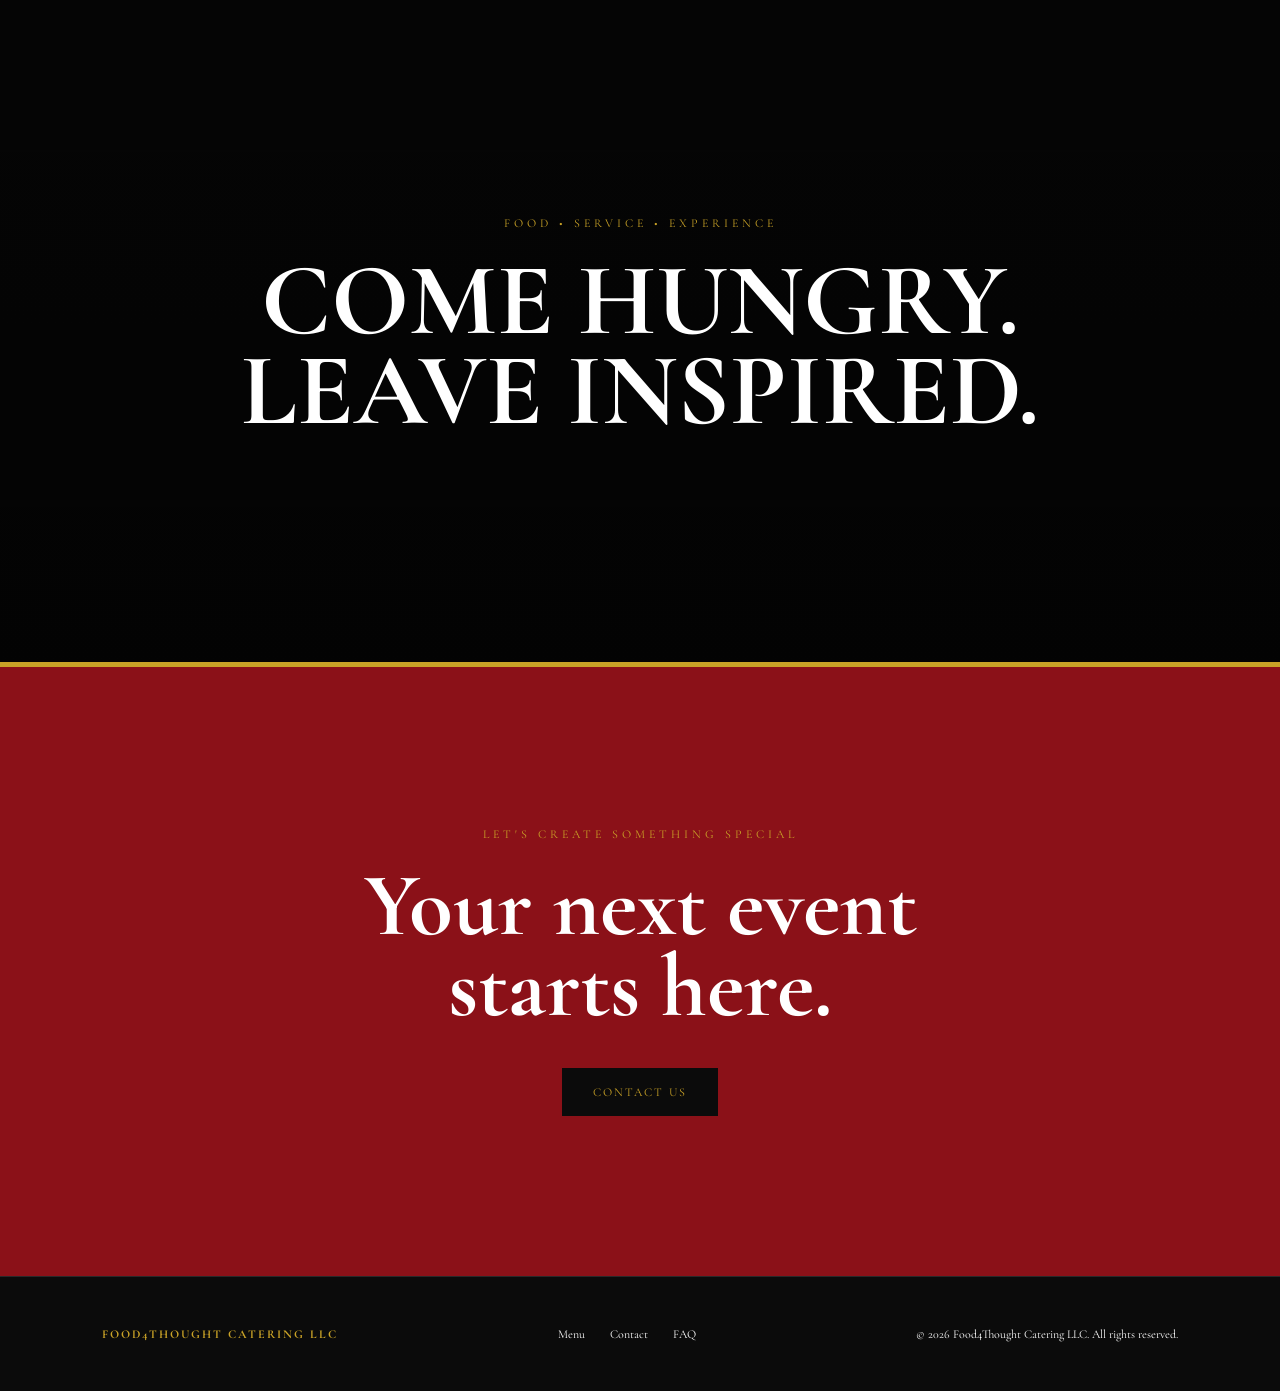
==== commit 77f15a8c: "Add files via upload Font change" ====
--- a/index.html
+++ b/index.html
@@ -6,6 +6,9 @@
 <meta content="width=device-width, initial-scale=1.0" name="viewport"/>
 <title>Food 4 Thought Catering LLC</title>
 <meta content="Food 4 Thought Catering LLC provides exceptional catering, private dining, and special occasion experiences." name="description"/>
+<link rel="preconnect" href="https://fonts.googleapis.com">
+<link rel="preconnect" href="https://fonts.gstatic.com" crossorigin>
+<link href="https://fonts.googleapis.com/css2?family=Allura&family=Cormorant+Garamond:ital,wght@0,400;0,500;0,600;1,500&family=Montserrat:wght@500;600;700&display=swap" rel="stylesheet"/>
 <link href="style.css" rel="stylesheet"/>
 </head>
 <body>
@@ -26,9 +29,9 @@
 <p class="eyebrow">
                 FOOD • EXPERIENCE • ELEVATED
             </p>
-<h1>
-                Food<h2>4</h2>Thought<br/>
-                Catering
+<h1 class="hero-title">
+                <span class="food4thought">Food<span class="four">4</span>Thought</span>
+                <span class="catering-word">Catering</span>
             </h1>
 <p class="hero-text">
                 Great Food. Nice Portions. Reasonable Prices.
--- a/style.css
+++ b/style.css
@@ -28,7 +28,7 @@
 }
 
 body {
-    font-family: Arial, Helvetica, sans-serif;
+    font-family: 'Cormorant Garamond', Georgia, serif;
     background: var(--black);
     color: var(--white);
 }
@@ -2577,3 +2577,4 @@
 /* ========================= CART ========================= */
 .add-to-cart{margin-top:18px;border:1px solid var(--gold);background:transparent;color:var(--gold);padding:11px 16px;text-transform:uppercase;letter-spacing:.08em;font-weight:700;cursor:pointer;transition:.2s ease}.add-to-cart:hover,.add-to-cart.added{background:var(--gold);color:#111}.cart-options{display:flex;flex-wrap:wrap;gap:8px;margin-top:12px}.cart-options .add-to-cart{margin-top:0;font-size:.72rem}.side-item .add-to-cart,.pan-item .add-to-cart{margin:0 0 0 14px;padding:8px 10px;font-size:.68rem}.cart-page{max-width:1100px;margin:0 auto;padding:80px 28px 120px}.cart-page h1{font-size:clamp(3rem,7vw,6rem);text-transform:uppercase;margin:8px 0 45px}.cart-item{display:grid;grid-template-columns:minmax(0,1fr) auto auto auto;gap:24px;align-items:center;padding:24px 0;border-bottom:1px solid rgba(255,255,255,.18)}.cart-item-main h3{margin:0 0 5px}.cart-item-main span,.cart-note{opacity:.72}.qty-controls{display:flex;align-items:center;gap:12px}.qty-controls button{width:34px;height:34px;border:1px solid var(--gold);background:transparent;color:var(--gold);cursor:pointer;font-size:1.2rem}.line-total{min-width:85px;text-align:right}.remove-cart-item{border:0;background:none;color:var(--gold);text-decoration:underline;cursor:pointer}.cart-summary{margin-left:auto;max-width:480px;padding-top:38px}.cart-summary>div:first-child{display:flex;justify-content:space-between;font-size:1.5rem;padding-bottom:18px;border-bottom:1px solid var(--gold)}.cart-note{line-height:1.6;margin:20px 0}.checkout-btn{width:100%;border:0;cursor:pointer;margin-top:12px}.secondary-cart-btn{display:block;text-align:center;background:transparent;border:1px solid var(--gold)}.empty-cart{padding:45px 0;border-top:1px solid rgba(255,255,255,.18);border-bottom:1px solid rgba(255,255,255,.18)}
 @media(max-width:700px){.cart-item{grid-template-columns:1fr auto;gap:14px}.qty-controls{grid-column:1}.line-total{grid-column:2;grid-row:2}.remove-cart-item{grid-column:1/3;text-align:left;padding:0}.side-item,.pan-item{flex-wrap:wrap;gap:8px}.side-item .add-to-cart,.pan-item .add-to-cart{width:100%;margin:8px 0 0}.cart-page{padding:55px 20px 90px}}
+\n\n/* =========================\n   ELEGANT TYPOGRAPHY UPDATE\n========================= */\nbody {\n    font-family: 'Cormorant Garamond', Georgia, serif;\n    font-size: 18px;\n}\n\n.menu-btn, .cta-button, .add-to-cart, .checkout-btn,\n.qty-controls button, .remove-cart-item, input, textarea, select, button {\n    font-family: 'Montserrat', Arial, sans-serif;\n}\n\nh1, h2, h3, .footer-logo {\n    font-family: 'Cormorant Garamond', Georgia, serif;\n    font-weight: 600;\n}\n\n.eyebrow, .section-label, .hero-text {\n    font-family: 'Allura', 'Brush Script MT', cursive;\n    text-transform: none;\n    letter-spacing: 1px;\n    font-weight: 400;\n}\n\n.eyebrow, .section-label {\n    font-size: clamp(1.55rem, 2.5vw, 2.15rem);\n    line-height: 1.05;\n}\n\n.hero-text {\n    font-size: clamp(1.8rem, 3vw, 2.65rem);\n    line-height: 1.15;\n}\n\n.hero-title {\n    display: flex;\n    flex-wrap: wrap;\n    align-items: baseline;\n    gap: 0 .12em;\n    max-width: 900px;\n    font-family: 'Cormorant Garamond', Georgia, serif;\n    font-size: clamp(4rem, 9vw, 8.5rem);\n    font-weight: 600;\n    line-height: .82;\n    text-transform: uppercase;\n    letter-spacing: -.045em;\n    margin-bottom: 34px;\n}\n\n.hero-title .food4thought {\n    white-space: nowrap;\n}\n\n.hero-title .four {\n    color: var(--gold);\n    font-style: italic;\n    display: inline-block;\n    margin: 0 .015em;\n}\n\n.hero-title .catering-word {\n    flex-basis: 100%;\n    font-family: 'Allura', 'Brush Script MT', cursive;\n    color: var(--gold);\n    font-size: .66em;\n    font-weight: 400;\n    text-transform: none;\n    letter-spacing: 0;\n    line-height: .9;\n    margin-top: .12em;\n}\n\n@media (max-width: 700px) {\n    .hero-title { font-size: clamp(3.2rem, 15vw, 5.3rem); }\n    .hero-title .food4thought { white-space: normal; }\n}\n
